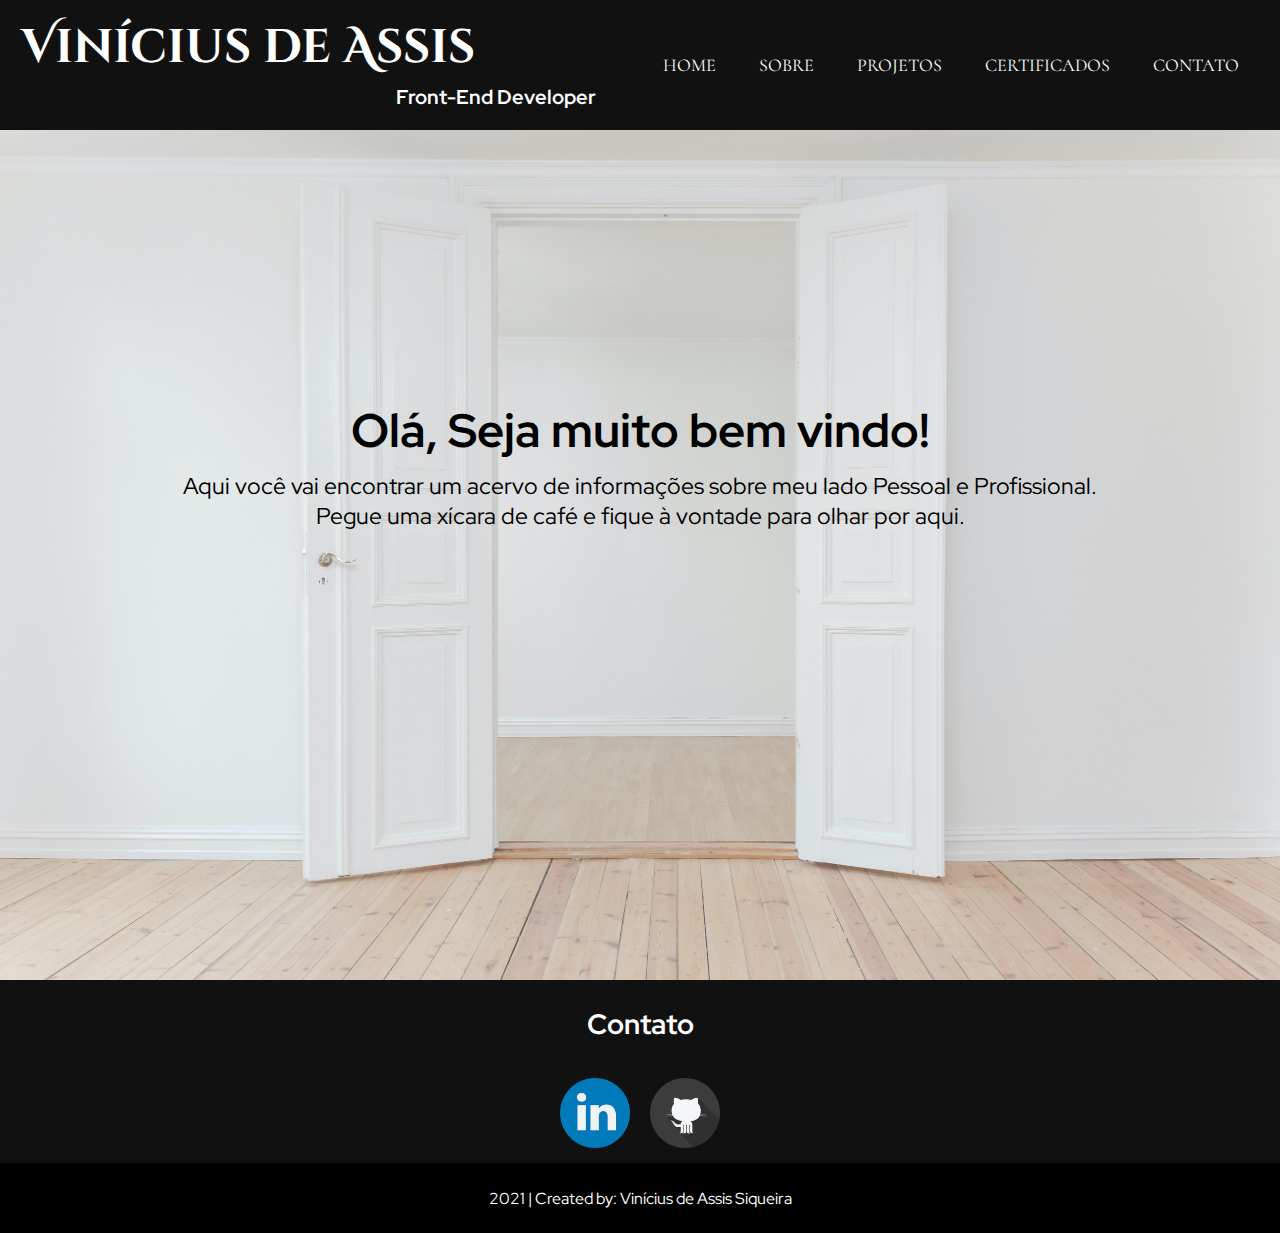
==== index.html @ 519d379e "responsividade e mobile" ====
<!DOCTYPE html>
<html lang="pt-br">
<head>
    <meta charset="UTF-8">
    <meta http-equiv="X-UA-Compatible" content="IE=edge">
    <meta name="viewport" content="width=device-width, initial-scale=1.0">
    <title>Vinícius Assis Portfólio</title>
    <link rel="stylesheet" href="ViniciusAssisPortfolio/css/style.css"/>
    <link rel="shortcut icon" href="ViniciusAssisPortfolio/imagens/va.ico" type="image/x-icon">
    

    <meta property="og:title" content="Vinícius de Assis Portfólio"/>
    <meta property="og:image" content="https://i.ibb.co/vhJVbnb/va.png"/>
    <meta property="og:type" content="https://i.ibb.co/vhJVbnb/va.png"/>
    <meta property="og:url" content="https://i.ibb.co/vhJVbnb/va.png"/>

</head>
<body>
        <!--Incio do Cabeçalho-->
        <header>
            
            <!---->
            <div class="Container-nome">
                <div class="Nome">
                    <h2 class="um">Vinícius de Assis</h2>
                    <h3 class="dois">Front-End Developer</h3>
                </div>
            </div>

            <!--MENU-->
            <div class="menu">
            <nav>
                <ul>
                    <li><a href="index.html">Home</a></li>
                    <li><a href="ViniciusAssisPortfolio/sobre.html">Sobre</a></li>
                    <li><a href="ViniciusAssisPortfolio/Projetos.html">Projetos</a></li>
                    <li><a href="ViniciusAssisPortfolio/certificados.html">Certificados</a></li>
                    <li><a href="ViniciusAssisPortfolio/contato.html">Contato</a></li>
                </ul>
            </nav>
            </div>

            <div class="btn">
                <div class="linha1"></div>
                <div class="linha2"></div>
                <div class="linha3"></div>
            </div>
            <!--FIM DO MENU-->
        </header>
        <!--Fim do Cabeçalho-->
        
        <!--TEXTO-->
        <main>
        <div class="box">
            <div class="box-2">
                <div class="box-3">
                    <h1 class="titulo">Olá, Seja muito bem vindo!</h1>

                     <p class="texto-principal">Aqui você vai encontrar um acervo de informações sobre meu lado Pessoal e Profissional.<br> Pegue uma xícara de café e fique à vontade para olhar por aqui.</p>

                </div>
            </div>
        </div>
        </main>
        <!--FIM DO TEXTO-->


        <!--inicio do Rodapé-->
    <footer class="footer">
        <h3 class="footer-title">Contato</h3>
        
        <div class="socials">
            
            <a href="https://www.linkedin.com/in/viníciusdeassis/" target="_blank" class="socials-link">
                <img src="ViniciusAssisPortfolio/imagens/iconlinkedin.png" alt="linkedin" height="70" />
            </a>

            <a href="https://github.com/ViniciusdeAssis" target="_blank" class="socials-link">
                <img src="ViniciusAssisPortfolio/imagens/icongithub.png" alt="GitHub" height="70" />
            </a>

        </div>
        
        <div class="copyright">
            <p class="copyright-text">2021 | Created by: Vinícius de Assis Siqueira</p>
        </div>

    </footer>
    <!--fim do Rodapé-->
</body>
</html>
---- ViniciusAssisPortfolio/css/style.css ----
@charset "UTF-8";

/*Nome*/
@import url('https://fonts.googleapis.com/css2?family=Cinzel+Decorative:wght@700&display=swap');

/*Menu*/
@import url('https://fonts.googleapis.com/css2?family=Cormorant+SC:wght@300&family=Orienta&display=swap');

/*texto*/
@import url('https://fonts.googleapis.com/css2?family=Red+Hat+Display:wght@300&display=swap');


/*Geral*/
* {
    padding: 0;
    margin: 0;
    box-sizing: border-box;
    
}
/*Fim da Config Geral*/


/*Cabeçalho*/
header {
    
    width: 100%;
    height: 130px;
    background-color: #111;
    display: flex;
    justify-content: space-around;
    align-items: center;
    
}

.Container-nome {
    display: flex;
    align-items: center;
    color: white;
}

.Nome {
    font-family: 'Cinzel Decorative', cursive;
}

.um {
    font-size: 35pt;
}

.dois {

    font-size: 15pt;
    text-align: right;
    font-family: 'Red Hat Display', sans-serif;
    margin-left: 370px;
    padding: 5px;
    color: white;
}

.menu li {
    display: inline-block;
    margin: 0 10px;
    
}

.menu li a {
    font-size: 18px;
    text-decoration: none;
    color: white;
    text-transform: uppercase;
    padding: 10px 10px;
    border-radius: 20px;
    font-family: 'Cormorant SC', serif;
}

.menu li a:hover {
    background-color: rgba(100, 100, 100, 0.3);
}

.btn {
    display: none;
    border: none;
    font-size: 36px;
    position: absolute;
    right: 10px;
    top: 10px;
    padding: 5px;
}

.btn div {
    background-color: white;
    width:  50px;
    height: 15px;

}

.btn div + div {
    margin-top: 5px;
}

.btn:hover {
    cursor: pointer;
    opacity: 0.3;
    background-color: rgba(255, 255, 255, 0.2);
}
/*Fim do Cabeçalho*/


/*Corpo*/
body {
    background-color: grey;
    font-family: 'Red Hat Display', sans-serif;
}

.box {
    background-image: url(../imagens/doors.jpg);
    width: 100%;
    height: 850px;
    background-size: cover;
    background-repeat: no-repeat;
    background-position:center;
}

.box-2 {
    height: 700px;
    color: white;
    display: flex;
    justify-content: center;
    align-items: center;
}
.box-3 {
    width: 90%;
    text-align: center;
}

.titulo {
    color: black;
    text-align: center;
    font-size: 35pt;
    padding: 5px;
    font-family: 'Red Hat Display', sans-serif;
    
}

.texto-principal {
    color: black;
    font-size: 17pt;
    text-align: center;
    height: 100px;
    padding: 5px;
    font-family: 'Red Hat Display', sans-serif;
}



/*Fim do Corpo*/


/*Rodapé*/
.footer {
    font-family: 'Red Hat Display', sans-serif;
    width: 100%;
    background-color: #111;
    color: #fff;
}

/*contato*/
.footer-title {
    text-align: center;
    padding: 25px 0;
    font-size: 28px;
}

/*link e git*/
.socials {
    display: flex;
    align-items: center;
    justify-content: center;
}   

.socials-link {
    margin: 10px;
}
/*2021*/

.copyright {
    background-color: black;
    height: 70px;
    padding: 25px 0;
}
    
.copyright-text {
    text-align: center;
}

/*Fim do Rodapé*/



/*Media queries*/

/*NoteBook*/
@media (max-width: 992px) {
    .um {
        font-size: 24pt;
    }

    .dois {
        font-size: 12pt;
        margin: auto;
    }
    .menu li {
        padding: 0px;
        margin: 5px;
    }
    .menu li a {
        font-size: 11pt;
        padding: 5px;

    }

}

/*Tablet*/
@media screen and ( max-width: 768px) {
    .titulo {
        font-size: 3.2em;
    }
    .texto-principal {
        font-size: 1.1em;
        padding-top: 15px;
    }
    .um {
        font-size: 20pt;
    }

    .dois {
        font-size: 12pt;
        margin: auto;
    }

}
/*Tablet Paisagem e Monitores antigos*/
@media screen and ( max-width: 960px) {
    .menu li a {
        font-size: 14pt;
    }
    .titulo {
        font-size: 4em;
    }
    .texto-principal {
        font-size: 1.4em;
        padding-top: 15px;
    }
    .um {
        font-size: 30pt;
    }

    .dois {
        font-size: 16pt;
        margin: auto;
    }

}


/*Celular*/
@media (max-width: 320px) { 
    .titulo {
        font-size: 2em;
    }
    .texto-principal {
        font-size: 1em;
    }
    .btn {
        right: 15px;
        top: 37px;
    }
    .um {
        font-size: 16pt;
    }

    .dois {
        font-size: 10pt;
        margin: auto;
    }

}
/*Celular Paisagem*/
@media (max-width: 480px) { 
    .titulo {
        font-size: 2.3em;
    }
    .texto-principal {
        font-size: 1.2em;
    }
    .btn {
        right: 50px;
        top: 27px;
        padding: 15px;
    }
    .um {
        font-size: 20pt;
    }

    .dois {
        font-size: 12pt;
        margin: auto;
    }

}
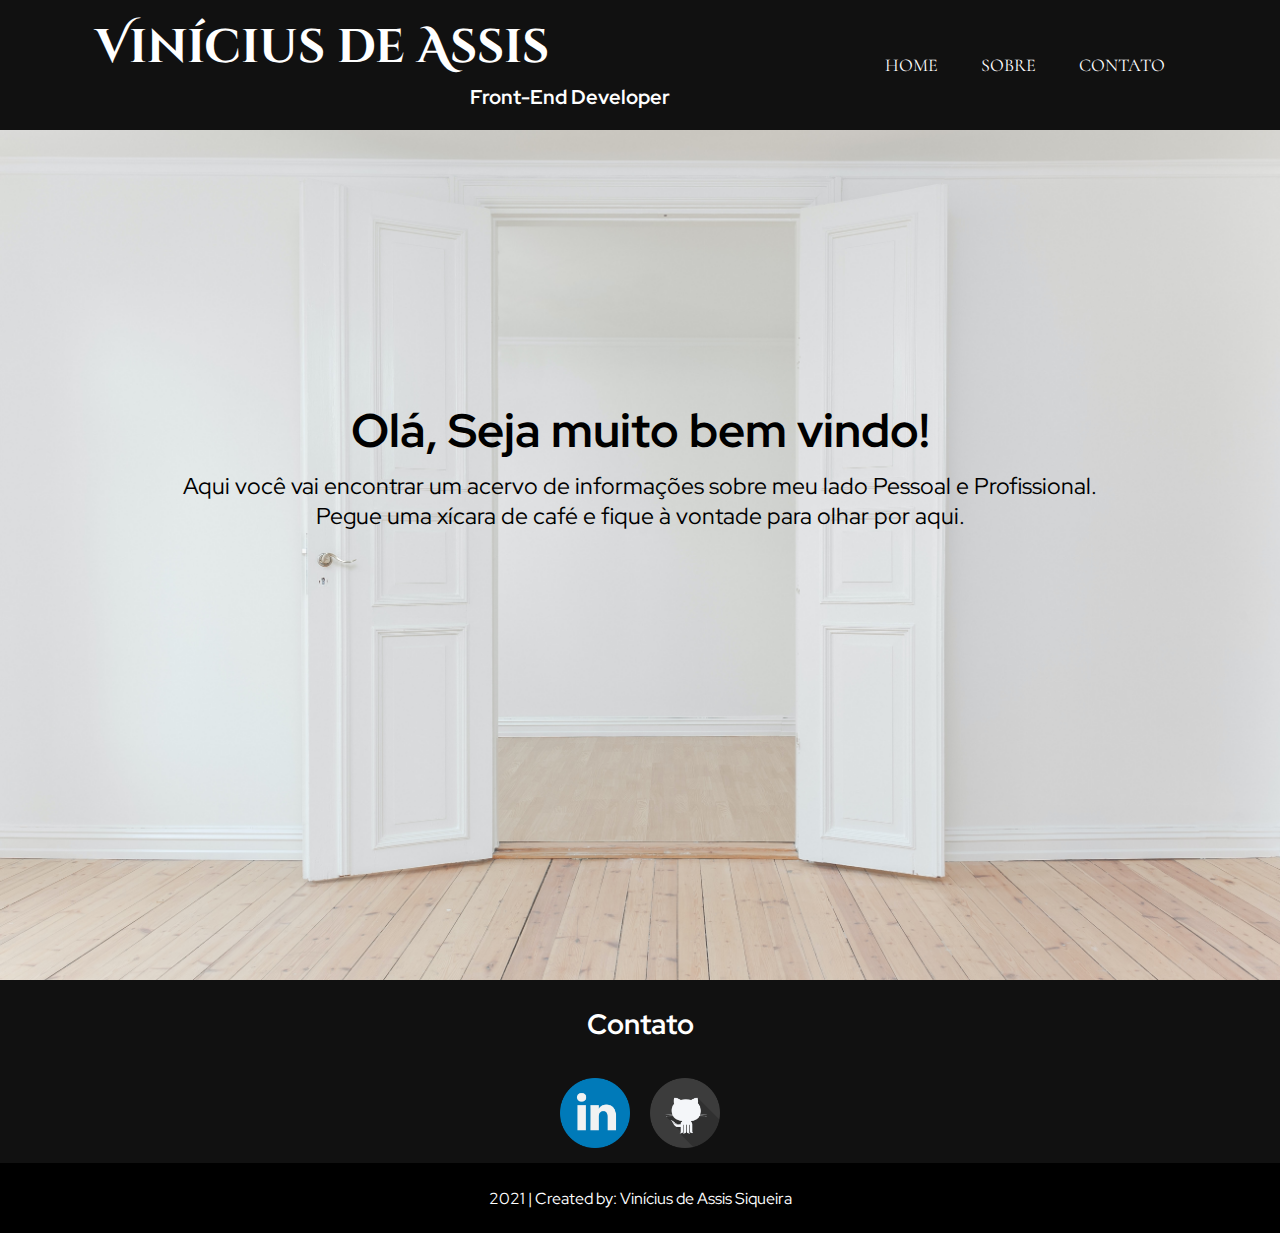
==== commit ff64b8d6: "essentials changes" ====
--- a/index.html
+++ b/index.html
@@ -8,11 +8,12 @@
     <link rel="stylesheet" href="ViniciusAssisPortfolio/css/style.css"/>
     <link rel="shortcut icon" href="ViniciusAssisPortfolio/imagens/va.ico" type="image/x-icon">
     
-
     <meta property="og:title" content="Vinícius de Assis Portfólio"/>
     <meta property="og:image" content="https://i.ibb.co/vhJVbnb/va.png"/>
     <meta property="og:type" content="https://i.ibb.co/vhJVbnb/va.png"/>
     <meta property="og:url" content="https://i.ibb.co/vhJVbnb/va.png"/>
+
+    <meta name="description" content="Olá, este é meu web site/portfólio">
 
 </head>
 <body>
@@ -33,8 +34,6 @@
                 <ul>
                     <li><a href="index.html">Home</a></li>
                     <li><a href="ViniciusAssisPortfolio/sobre.html">Sobre</a></li>
-                    <li><a href="ViniciusAssisPortfolio/Projetos.html">Projetos</a></li>
-                    <li><a href="ViniciusAssisPortfolio/certificados.html">Certificados</a></li>
                     <li><a href="ViniciusAssisPortfolio/contato.html">Contato</a></li>
                 </ul>
             </nav>
--- a/ViniciusAssisPortfolio/css/style.css
+++ b/ViniciusAssisPortfolio/css/style.css
@@ -89,7 +89,8 @@
 .btn div {
     background-color: white;
     width:  50px;
-    height: 15px;
+    height: 12px;
+    border-radius: 5px;
 
 }
 
@@ -198,51 +199,37 @@
 
 /*Media queries*/
 
-/*NoteBook*/
-@media (max-width: 992px) {
-    .um {
-        font-size: 24pt;
-    }
-
-    .dois {
-        font-size: 12pt;
-        margin: auto;
-    }
-    .menu li {
-        padding: 0px;
-        margin: 5px;
-    }
-    .menu li a {
-        font-size: 11pt;
-        padding: 5px;
-
-    }
-
-}
-
 /*Tablet*/
 @media screen and ( max-width: 768px) {
+    .um {
+        font-size: 20pt;
+    }
+
+    .dois {
+        font-size: 12pt;
+        margin: auto;
+    }
     .titulo {
         font-size: 3.2em;
     }
     .texto-principal {
         font-size: 1.1em;
         padding-top: 15px;
-    }
-    .um {
-        font-size: 20pt;
-    }
-
-    .dois {
-        font-size: 12pt;
-        margin: auto;
     }
 
 }
 /*Tablet Paisagem e Monitores antigos*/
 @media screen and ( max-width: 960px) {
     .menu li a {
-        font-size: 14pt;
+        font-size: 12pt;
+    }
+    .um {
+        font-size: 20pt;
+    }
+
+    .dois {
+        font-size: 12pt;
+        margin: auto;
     }
     .titulo {
         font-size: 4em;
@@ -251,29 +238,18 @@
         font-size: 1.4em;
         padding-top: 15px;
     }
-    .um {
-        font-size: 30pt;
-    }
-
-    .dois {
-        font-size: 16pt;
-        margin: auto;
-    }
-
 }
 
 
 /*Celular*/
 @media (max-width: 320px) { 
-    .titulo {
-        font-size: 2em;
-    }
-    .texto-principal {
-        font-size: 1em;
+    .menu{
+        display: none;
     }
     .btn {
         right: 15px;
         top: 37px;
+        display: block;
     }
     .um {
         font-size: 16pt;
@@ -281,30 +257,41 @@
 
     .dois {
         font-size: 10pt;
-        margin: auto;
+    }
+    .titulo {
+        font-size: 2em;
+    }
+    .texto-principal {
+        font-size: 1em;
     }
 
 }
 /*Celular Paisagem*/
 @media (max-width: 480px) { 
+    .menu{
+        display: none;
+    }
+    .btn {
+        right: 30px;
+        top: 20px;
+        margin: 10px;
+        display: block;
+    }
+    .Container-nome {
+        
+    }
+    .um {
+        font-size: 20pt;
+    }
+
+    .dois {
+        font-size: 12pt;
+        margin: auto;
+    }
     .titulo {
         font-size: 2.3em;
     }
     .texto-principal {
         font-size: 1.2em;
     }
-    .btn {
-        right: 50px;
-        top: 27px;
-        padding: 15px;
-    }
-    .um {
-        font-size: 20pt;
-    }
-
-    .dois {
-        font-size: 12pt;
-        margin: auto;
-    }
-
 }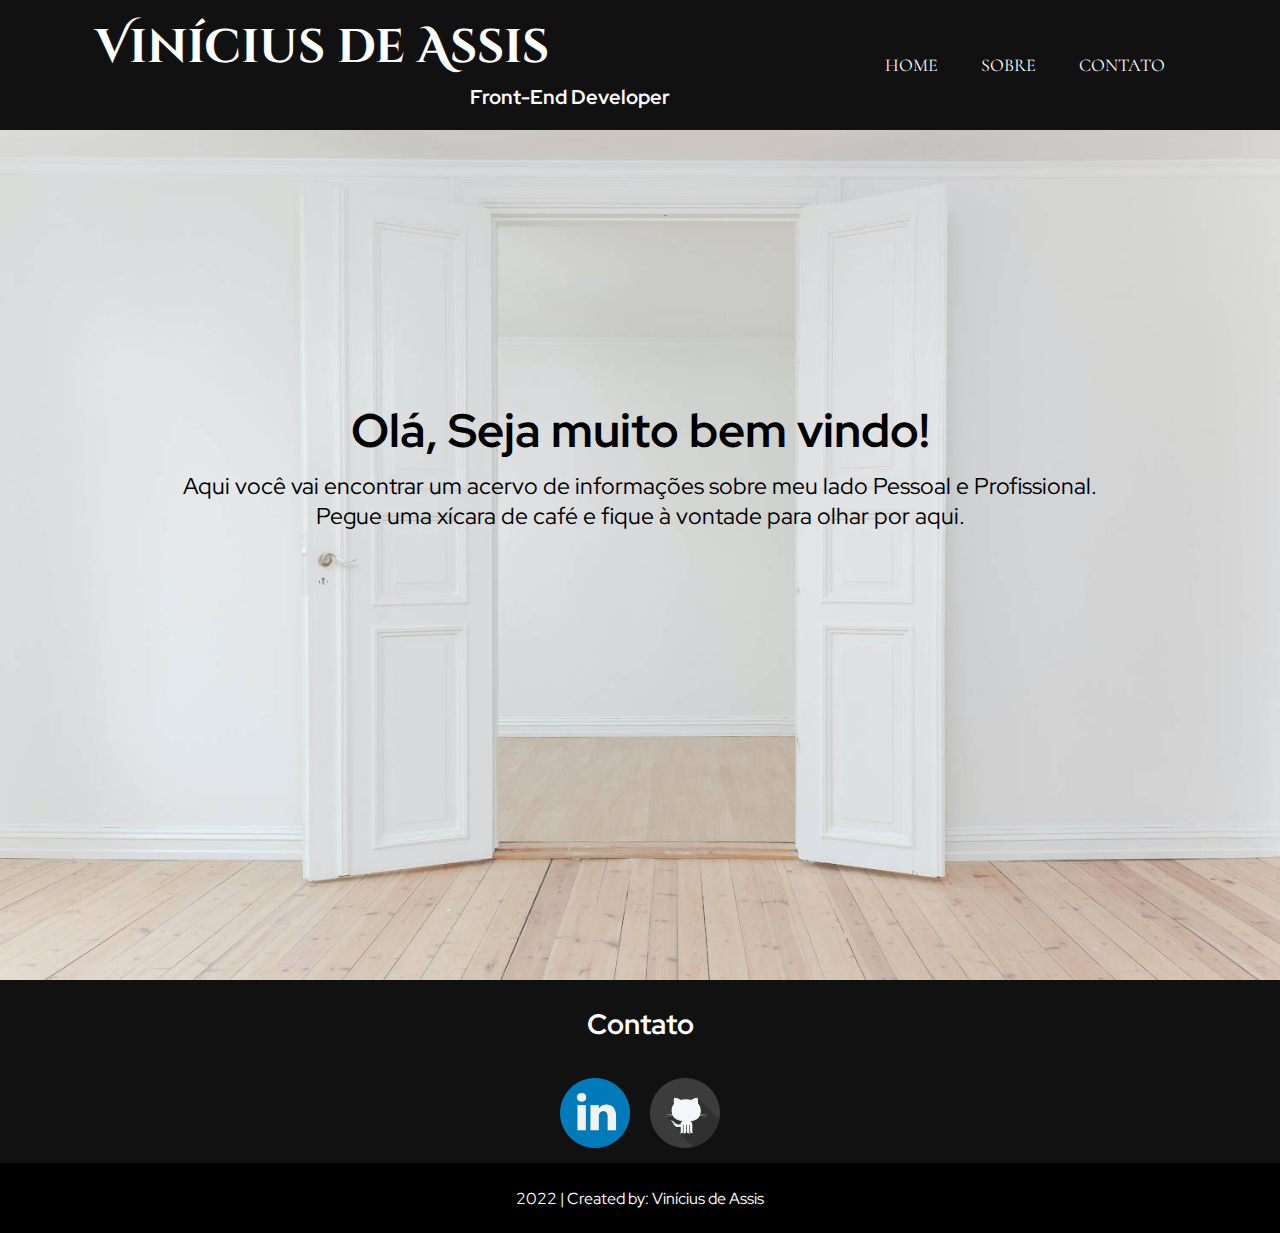
==== commit d947b702: "melhorias" ====
--- a/index.html
+++ b/index.html
@@ -19,13 +19,14 @@
 <body>
         <!--Incio do Cabeçalho-->
         <header>
-            
-            <!---->
-            <div class="Container-nome">
-                <div class="Nome">
-                    <h2 class="um">Vinícius de Assis</h2>
-                    <h3 class="dois">Front-End Developer</h3>
+
+            <div class="container-nomes">
+
+                <div class="container-nomes-2">
+                    <h2 class="nome-um">Vinícius de Assis</h2>
+                    <h3 class="nome-dois">Front-End Developer</h3>
                 </div>
+
             </div>
 
             <!--MENU-->
@@ -38,21 +39,16 @@
                 </ul>
             </nav>
             </div>
-
-            <div class="btn">
-                <div class="linha1"></div>
-                <div class="linha2"></div>
-                <div class="linha3"></div>
-            </div>
             <!--FIM DO MENU-->
         </header>
         <!--Fim do Cabeçalho-->
         
         <!--TEXTO-->
         <main>
-        <div class="box">
+        <div class="box-1">
             <div class="box-2">
                 <div class="box-3">
+
                     <h1 class="titulo">Olá, Seja muito bem vindo!</h1>
 
                      <p class="texto-principal">Aqui você vai encontrar um acervo de informações sobre meu lado Pessoal e Profissional.<br> Pegue uma xícara de café e fique à vontade para olhar por aqui.</p>
@@ -81,7 +77,7 @@
         </div>
         
         <div class="copyright">
-            <p class="copyright-text">2021 | Created by: Vinícius de Assis Siqueira</p>
+            <p class="copyright-text">2022 | Created by: Vinícius de Assis</p>
         </div>
 
     </footer>
--- a/ViniciusAssisPortfolio/css/style.css
+++ b/ViniciusAssisPortfolio/css/style.css
@@ -32,21 +32,21 @@
     
 }
 
-.Container-nome {
-    display: flex;
-    align-items: center;
-    color: white;
-}
-
-.Nome {
+.container-nomes {
+    display: flex;
+    align-items: center;
+    color: white;
+}
+
+.container-nomes-2 {
     font-family: 'Cinzel Decorative', cursive;
 }
 
-.um {
+.nome-um {
     font-size: 35pt;
 }
 
-.dois {
+.nome-dois {
 
     font-size: 15pt;
     text-align: right;
@@ -75,34 +75,6 @@
 .menu li a:hover {
     background-color: rgba(100, 100, 100, 0.3);
 }
-
-.btn {
-    display: none;
-    border: none;
-    font-size: 36px;
-    position: absolute;
-    right: 10px;
-    top: 10px;
-    padding: 5px;
-}
-
-.btn div {
-    background-color: white;
-    width:  50px;
-    height: 12px;
-    border-radius: 5px;
-
-}
-
-.btn div + div {
-    margin-top: 5px;
-}
-
-.btn:hover {
-    cursor: pointer;
-    opacity: 0.3;
-    background-color: rgba(255, 255, 255, 0.2);
-}
 /*Fim do Cabeçalho*/
 
 
@@ -112,7 +84,7 @@
     font-family: 'Red Hat Display', sans-serif;
 }
 
-.box {
+.box-1 {
     background-image: url(../imagens/doors.jpg);
     width: 100%;
     height: 850px;
@@ -199,99 +171,46 @@
 
 /*Media queries*/
 
-/*Tablet*/
-@media screen and ( max-width: 768px) {
-    .um {
-        font-size: 20pt;
-    }
-
-    .dois {
-        font-size: 12pt;
-        margin: auto;
-    }
-    .titulo {
-        font-size: 3.2em;
-    }
-    .texto-principal {
-        font-size: 1.1em;
-        padding-top: 15px;
-    }
-
-}
-/*Tablet Paisagem e Monitores antigos*/
-@media screen and ( max-width: 960px) {
+
+@media screen and ( max-width: 895px ) {
+    .nome-um {
+        font-size: 25pt;
+        margin-left: 30pt;
+    }
+    .nome-dois {
+        font-size: 13pt;
+        margin: 0px;
+    }
     .menu li a {
         font-size: 12pt;
     }
-    .um {
+}
+
+
+@media screen and ( max-width: 675px ) {
+    .nome-um {
         font-size: 20pt;
     }
-
-    .dois {
+    .nome-dois {
+        font-size: 13pt;
+        
+    }
+    .menu li a {
         font-size: 12pt;
-        margin: auto;
-    }
-    .titulo {
-        font-size: 4em;
-    }
-    .texto-principal {
-        font-size: 1.4em;
-        padding-top: 15px;
-    }
-}
-
+        padding: 12px;
+    }
+}
 
 /*Celular*/
 @media (max-width: 320px) { 
-    .menu{
-        display: none;
-    }
-    .btn {
-        right: 15px;
-        top: 37px;
-        display: block;
-    }
-    .um {
-        font-size: 16pt;
-    }
-
-    .dois {
-        font-size: 10pt;
-    }
     .titulo {
-        font-size: 2em;
+        font-size: 24pt;
     }
     .texto-principal {
-        font-size: 1em;
-    }
-
+        font-size: 15pt;
+    }
 }
 /*Celular Paisagem*/
-@media (max-width: 480px) { 
-    .menu{
-        display: none;
-    }
-    .btn {
-        right: 30px;
-        top: 20px;
-        margin: 10px;
-        display: block;
-    }
-    .Container-nome {
-        
-    }
-    .um {
-        font-size: 20pt;
-    }
-
-    .dois {
-        font-size: 12pt;
-        margin: auto;
-    }
-    .titulo {
-        font-size: 2.3em;
-    }
-    .texto-principal {
-        font-size: 1.2em;
-    }
+@media (max-width: 480px) {
+
 }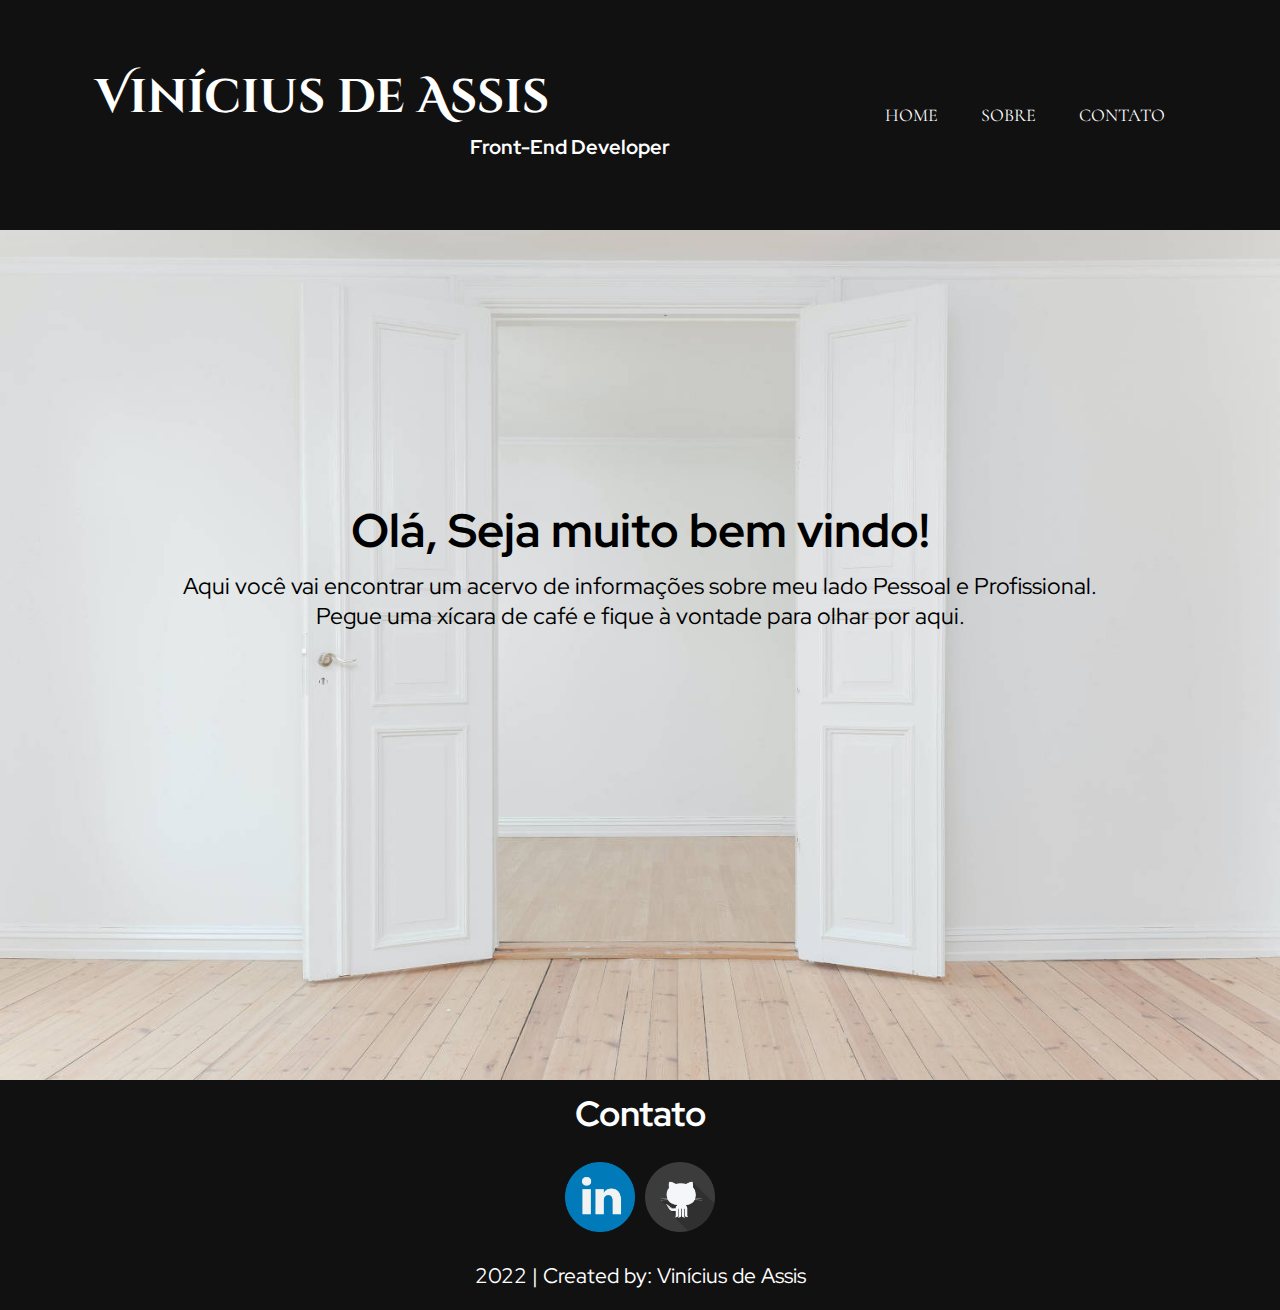
==== commit 727d8ed3: "correções" ====
--- a/index.html
+++ b/index.html
@@ -17,20 +17,19 @@
 
 </head>
 <body>
-        <!--Incio do Cabeçalho-->
-        <header>
+    <!--Incio do Cabeçalho-->
+    <header>
 
-            <div class="container-nomes">
+        <!---->
+        <div class="container-nome">
+            <div class="nome">
+                <h1 class="um">Vinícius de Assis</h1>
+                <h2 class="dois">Front-End Developer</h2>
+            </div>
+        </div>
 
-                <div class="container-nomes-2">
-                    <h2 class="nome-um">Vinícius de Assis</h2>
-                    <h3 class="nome-dois">Front-End Developer</h3>
-                </div>
-
-            </div>
-
-            <!--MENU-->
-            <div class="menu">
+        <!--MENU-->
+        <div class="menu">
             <nav>
                 <ul>
                     <li><a href="index.html">Home</a></li>
@@ -38,10 +37,10 @@
                     <li><a href="ViniciusAssisPortfolio/contato.html">Contato</a></li>
                 </ul>
             </nav>
-            </div>
-            <!--FIM DO MENU-->
-        </header>
-        <!--Fim do Cabeçalho-->
+        </div>
+        <!--FIM DO MENU-->
+    </header>
+    <!--Fim do Cabeçalho-->
         
         <!--TEXTO-->
         <main>
@@ -59,25 +58,28 @@
         </main>
         <!--FIM DO TEXTO-->
 
+    <!--inicio do Rodapé-->
+    <footer>
+        <div class="caixa">
 
-        <!--inicio do Rodapé-->
-    <footer class="footer">
-        <h3 class="footer-title">Contato</h3>
-        
-        <div class="socials">
-            
-            <a href="https://www.linkedin.com/in/viníciusdeassis/" target="_blank" class="socials-link">
-                <img src="ViniciusAssisPortfolio/imagens/iconlinkedin.png" alt="linkedin" height="70" />
-            </a>
+            <div class="title">
+                <h3>Contato</h3>
+            </div>
 
-            <a href="https://github.com/ViniciusdeAssis" target="_blank" class="socials-link">
-                <img src="ViniciusAssisPortfolio/imagens/icongithub.png" alt="GitHub" height="70" />
-            </a>
+            <div class="box-redes-sociais">
+                <a class="imagens" href="https://www.linkedin.com/in/viníciusdeassis/" target="_blank">
+                    <img src="ViniciusAssisPortfolio/imagens/iconlinkedin.png" alt="linkedin" height="70"/>
+                </a>
 
-        </div>
-        
-        <div class="copyright">
-            <p class="copyright-text">2022 | Created by: Vinícius de Assis</p>
+                <a class="imagens" href="https://github.com/ViniciusdeAssis" target="_blank">
+                    <img src="ViniciusAssisPortfolio/imagens/icongithub.png" alt="GitHub" height="70"/>
+                </a>
+            </div>
+
+            <div class="copyright">
+                <p>2022 | Created by: Vinícius de Assis</p>
+            </div>
+
         </div>
 
     </footer>
--- a/ViniciusAssisPortfolio/css/style.css
+++ b/ViniciusAssisPortfolio/css/style.css
@@ -22,9 +22,8 @@
 
 /*Cabeçalho*/
 header {
-    
     width: 100%;
-    height: 130px;
+    height: 230px;
     background-color: #111;
     display: flex;
     justify-content: space-around;
@@ -32,21 +31,21 @@
     
 }
 
-.container-nomes {
-    display: flex;
-    align-items: center;
-    color: white;
-}
-
-.container-nomes-2 {
+.container-nome {
+    display: flex;
+    align-items: center;
+    color: white;
+}
+
+.nome {
     font-family: 'Cinzel Decorative', cursive;
 }
 
-.nome-um {
+.um {
     font-size: 35pt;
 }
 
-.nome-dois {
+.dois {
 
     font-size: 15pt;
     text-align: right;
@@ -129,88 +128,90 @@
 
 
 /*Rodapé*/
-.footer {
-    font-family: 'Red Hat Display', sans-serif;
+footer {
+    height: 230px;
     width: 100%;
     background-color: #111;
     color: #fff;
+    display: flex;
+    justify-content: center;
+    align-items: center; 
+
+}
+
+.caixa {
+    width: 50%;
+    height: 100%;
+
 }
 
 /*contato*/
-.footer-title {
-    text-align: center;
-    padding: 25px 0;
-    font-size: 28px;
+.title h3 {
+    font-size: 35px;
+    text-align: center;
+    margin-top: 10px;
+
 }
 
 /*link e git*/
-.socials {
+.box-redes-sociais {
+    text-align: center;
+    margin: 20px;
     display: flex;
     align-items: center;
     justify-content: center;
+
 }   
 
-.socials-link {
-    margin: 10px;
-}
-/*2021*/
-
-.copyright {
-    background-color: black;
-    height: 70px;
-    padding: 25px 0;
-}
-    
-.copyright-text {
-    text-align: center;
-}
-
-/*Fim do Rodapé*/
-
-
+.imagens {
+    text-align: center;
+    margin: 5px;
+}
+
+/*Copyright*/
+.copyright p {
+    text-align: center;
+    margin: 20px;
+    font-size: 21px;
+}
 
 /*Media queries*/
 
 
-@media screen and ( max-width: 895px ) {
-    .nome-um {
+@media screen and ( max-width: 900px) {
+    .um {
         font-size: 25pt;
-        margin-left: 30pt;
-    }
-    .nome-dois {
-        font-size: 13pt;
-        margin: 0px;
+    }
+    .dois {
+        font-size: 14pt;
+        margin-left: 170px;
+    }
+    .copyright p {
+        font-size: 20px;
+    }
+}
+
+@media screen and ( max-width: 685px) {
+    ul {
+        display: flex;
+        flex-direction: column;
+        text-align: center;
+    }
+    ul li {
+        padding: 20px;
+    }
+    .um {
+        font-size: 20pt;
+    }
+    .dois {
+        font-size: 12pt;
+        margin-left: 150px;
     }
     .menu li a {
-        font-size: 12pt;
-    }
-}
-
-
-@media screen and ( max-width: 675px ) {
-    .nome-um {
-        font-size: 20pt;
-    }
-    .nome-dois {
-        font-size: 13pt;
-        
-    }
-    .menu li a {
-        font-size: 12pt;
-        padding: 12px;
-    }
-}
-
-/*Celular*/
-@media (max-width: 320px) { 
-    .titulo {
-        font-size: 24pt;
-    }
-    .texto-principal {
-        font-size: 15pt;
-    }
-}
-/*Celular Paisagem*/
-@media (max-width: 480px) {
+        font-size: 15px;
+    }
+    .copyright p{
+        font-size: 18px;
+    }
 
 }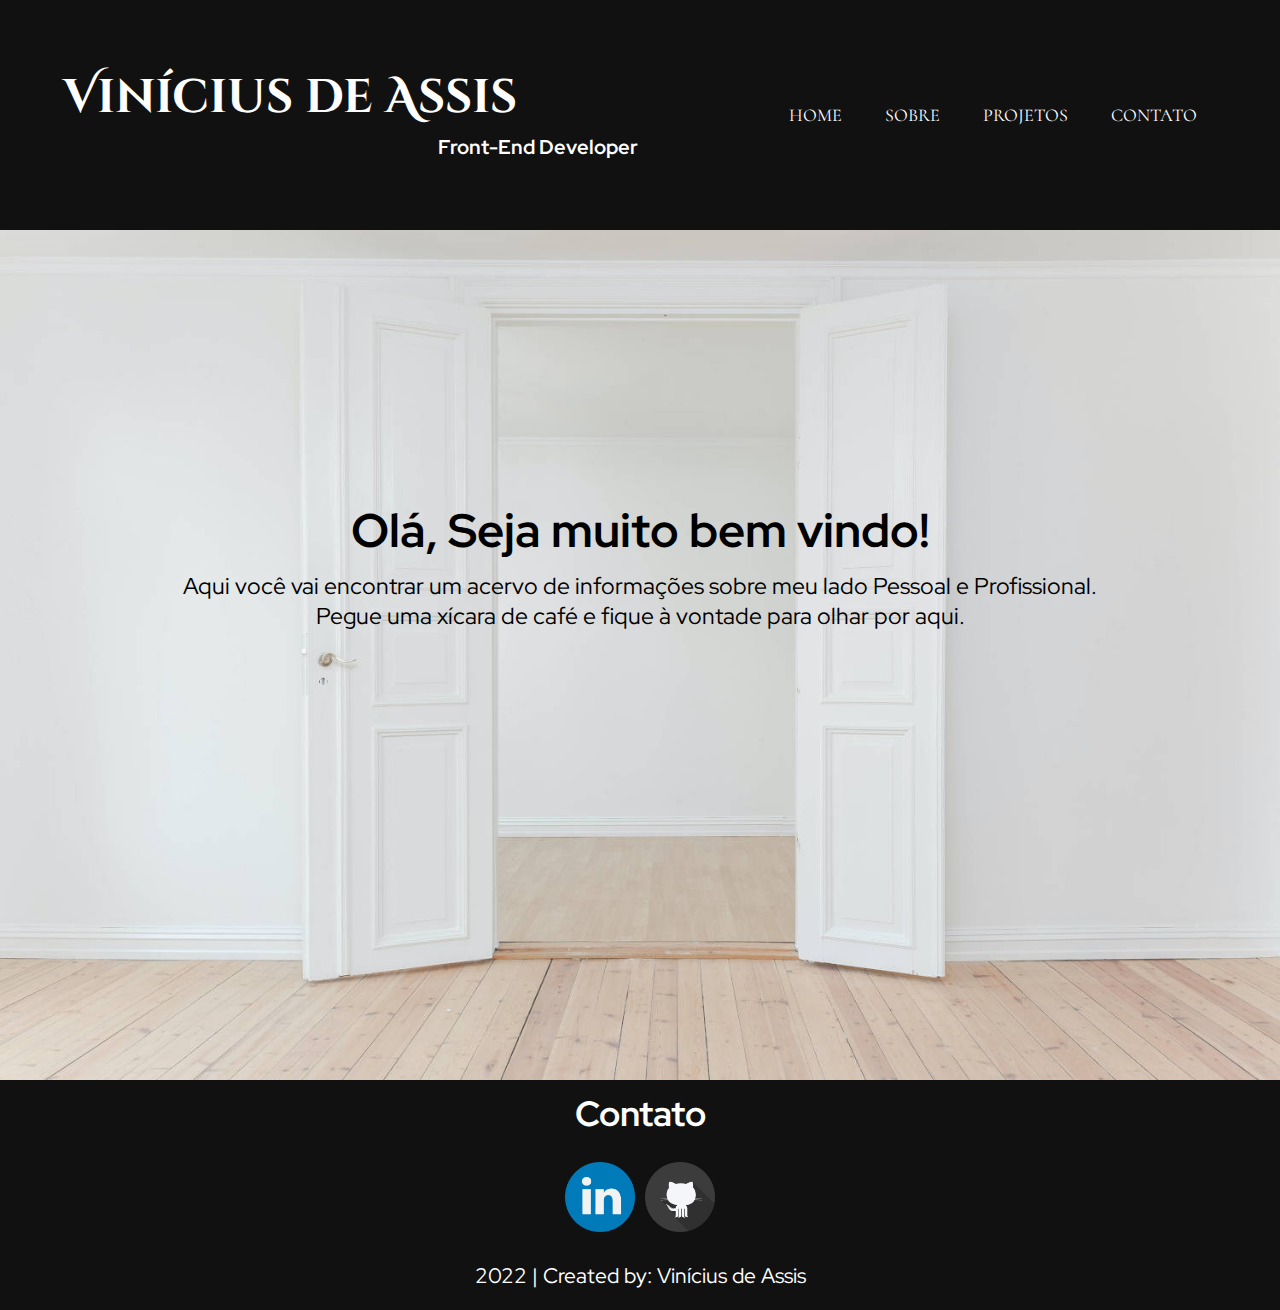
==== commit 161c6d57: "melhorias de código, e implementação da aba projetos" ====
--- a/index.html
+++ b/index.html
@@ -13,14 +13,13 @@
     <meta property="og:type" content="https://i.ibb.co/vhJVbnb/va.png"/>
     <meta property="og:url" content="https://i.ibb.co/vhJVbnb/va.png"/>
 
-    <meta name="description" content="Olá, este é meu web site/portfólio">
+    <meta name="description" content="Portfólio de Vinicius de Assis">
 
 </head>
 <body>
-    <!--Incio do Cabeçalho-->
+
     <header>
 
-        <!---->
         <div class="container-nome">
             <div class="nome">
                 <h1 class="um">Vinícius de Assis</h1>
@@ -28,37 +27,33 @@
             </div>
         </div>
 
-        <!--MENU-->
         <div class="menu">
             <nav>
                 <ul>
                     <li><a href="index.html">Home</a></li>
                     <li><a href="ViniciusAssisPortfolio/sobre.html">Sobre</a></li>
+                    <li><a href="ViniciusAssisPortfolio/projetos.html">Projetos</a></li>
                     <li><a href="ViniciusAssisPortfolio/contato.html">Contato</a></li>
                 </ul>
             </nav>
         </div>
-        <!--FIM DO MENU-->
+
     </header>
-    <!--Fim do Cabeçalho-->
-        
-        <!--TEXTO-->
+
         <main>
-        <div class="box-1">
-            <div class="box-2">
-                <div class="box-3">
+            <div class="box-1">
+                <div class="box-2">
+                    <div class="box-3">
 
-                    <h1 class="titulo">Olá, Seja muito bem vindo!</h1>
+                        <h1 class="titulo">Olá, Seja muito bem vindo!</h1>
 
-                     <p class="texto-principal">Aqui você vai encontrar um acervo de informações sobre meu lado Pessoal e Profissional.<br> Pegue uma xícara de café e fique à vontade para olhar por aqui.</p>
+                        <p class="texto-principal">Aqui você vai encontrar um acervo de informações sobre meu lado Pessoal e Profissional.<br> Pegue uma xícara de café e fique à vontade para olhar por aqui.</p>
 
+                    </div>
                 </div>
             </div>
-        </div>
         </main>
-        <!--FIM DO TEXTO-->
 
-    <!--inicio do Rodapé-->
     <footer>
         <div class="caixa">
 
@@ -83,6 +78,6 @@
         </div>
 
     </footer>
-    <!--fim do Rodapé-->
+
 </body>
 </html>--- a/ViniciusAssisPortfolio/css/style.css
+++ b/ViniciusAssisPortfolio/css/style.css
@@ -214,4 +214,28 @@
         font-size: 18px;
     }
 
+}
+@media screen and ( max-width: 545px) {
+    .copyright p {
+        font-size: 13px;
+    }
+}
+@media screen and ( max-width: 480px) {
+    .um {
+        font-size: 14pt;
+    }
+    .dois {
+        font-size: 9pt;/
+        margin-left: 10px;
+    }
+    .menu li a {
+        font-size: 13px;
+        padding: 0;
+    }
+    .caixa {
+        width: 300px;
+    }
+    .copyright p{
+        font-size: 15px;
+    }
 }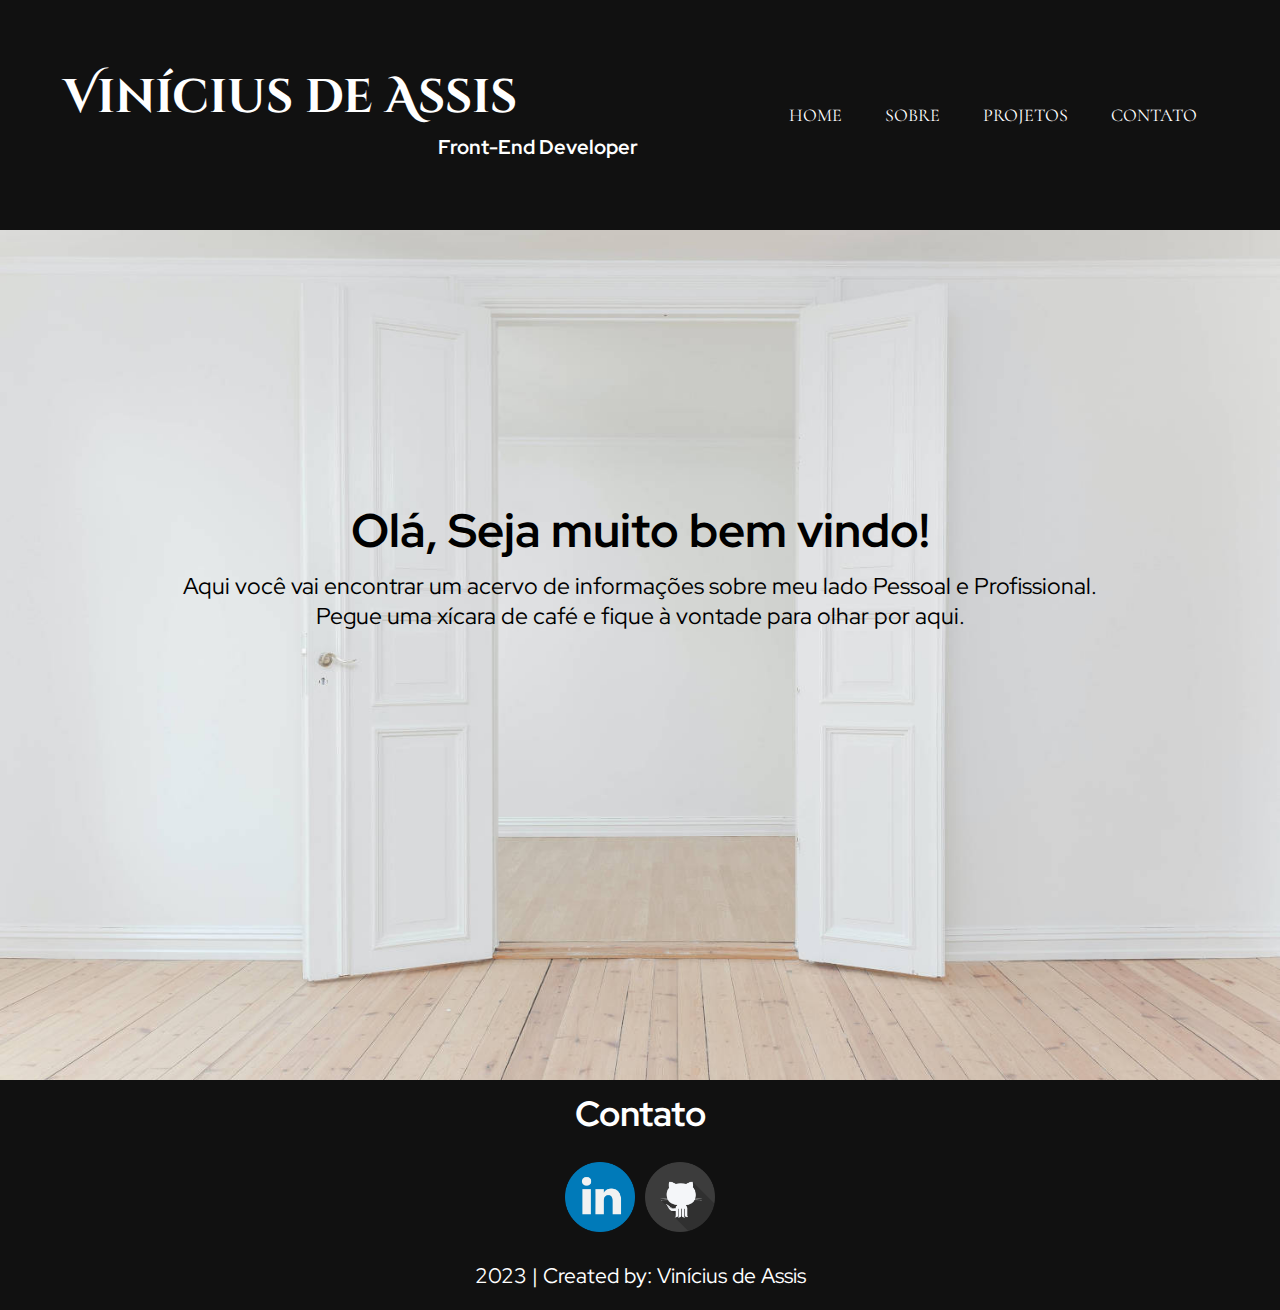
==== commit 60307a2f: "atualização de currículo" ====
--- a/index.html
+++ b/index.html
@@ -62,7 +62,7 @@
             </div>
 
             <div class="box-redes-sociais">
-                <a class="imagens" href="https://www.linkedin.com/in/viníciusdeassis/" target="_blank">
+                <a class="imagens" href="https://www.linkedin.com/in/viniciussdeassis/" target="_blank">
                     <img src="ViniciusAssisPortfolio/imagens/iconlinkedin.png" alt="linkedin" height="70"/>
                 </a>
 
@@ -72,7 +72,7 @@
             </div>
 
             <div class="copyright">
-                <p>2022 | Created by: Vinícius de Assis</p>
+                <p>2023 | Created by: Vinícius de Assis</p>
             </div>
 
         </div>
